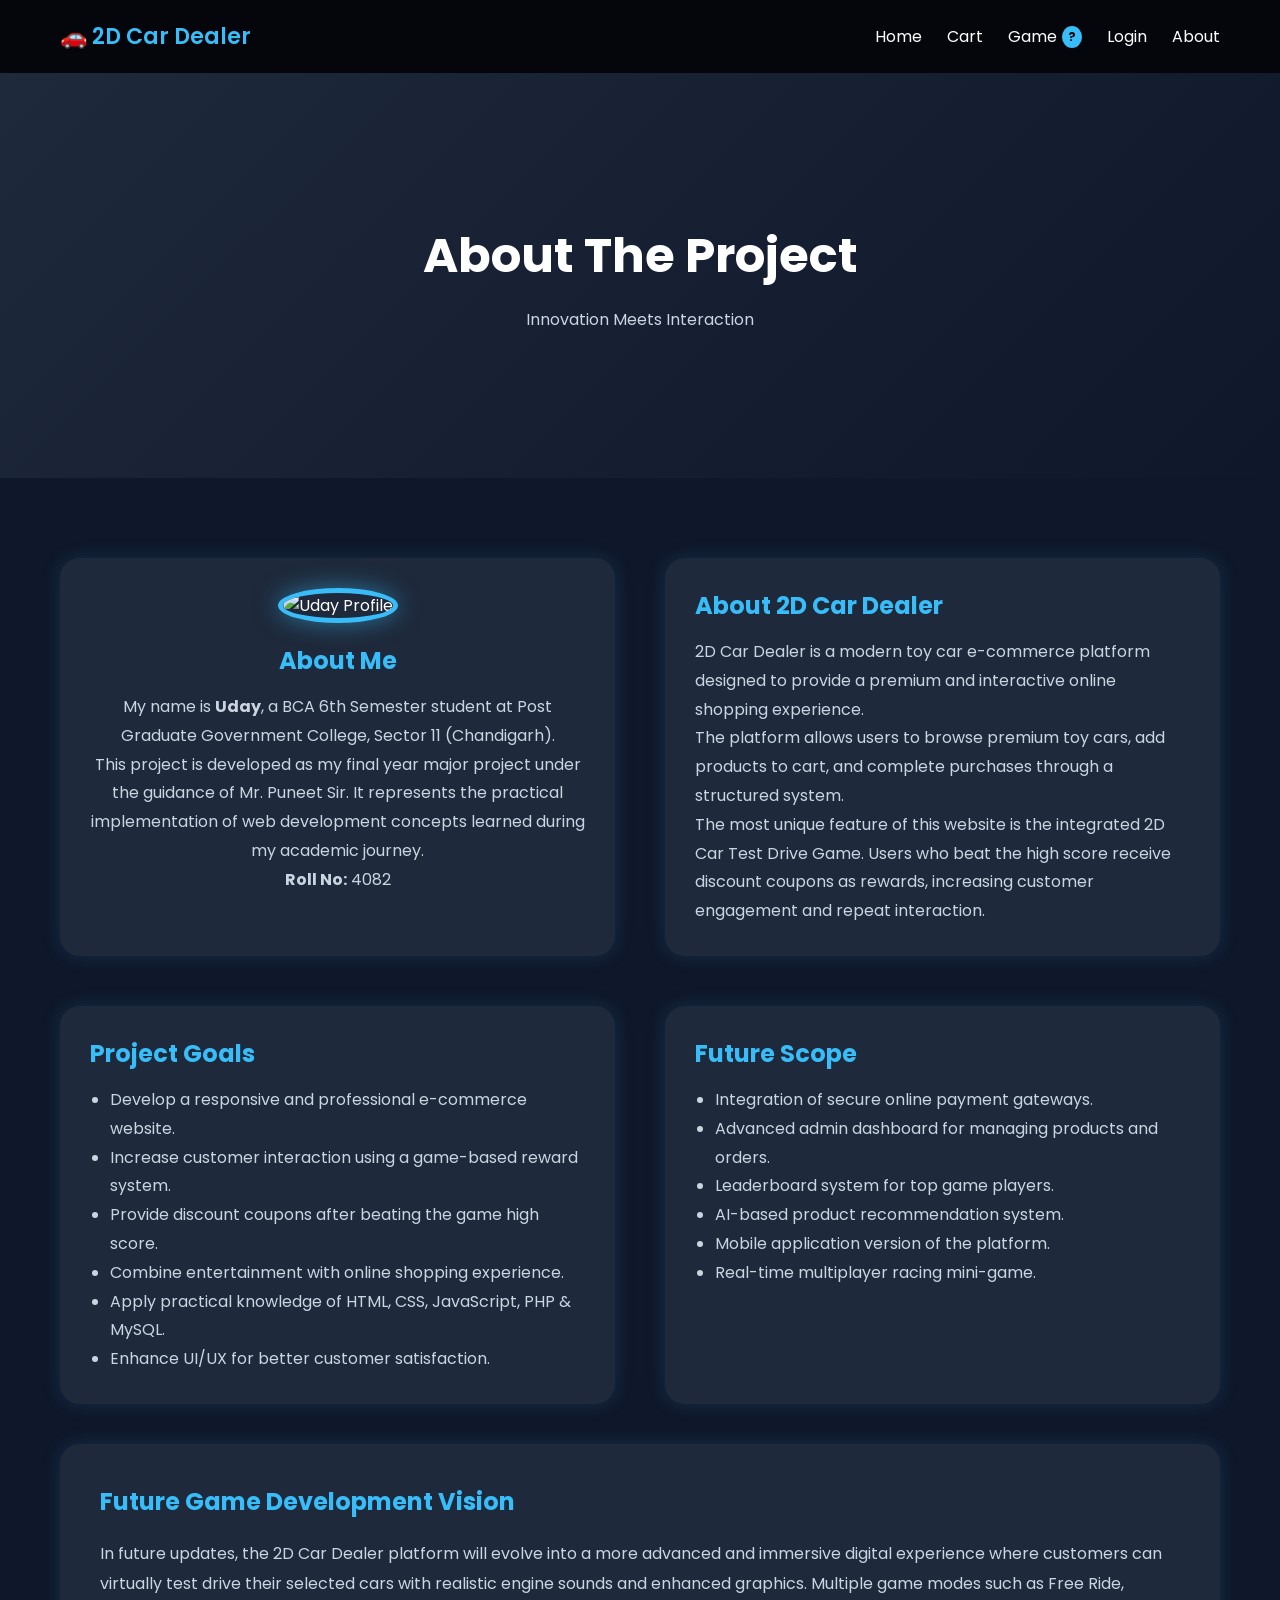
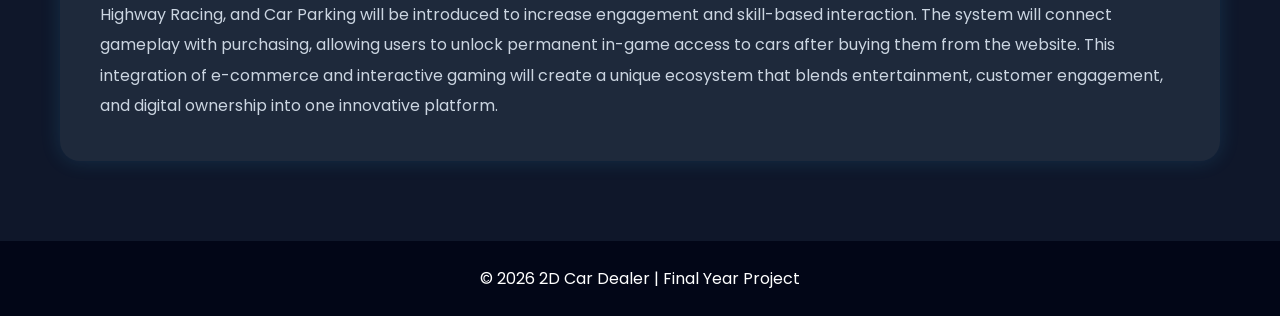
==== about.html @ c7999de4 "Add files via upload" ====
<!DOCTYPE html>
<html>
<head>
    <title>About | 2D Car Dealer</title>
    <link rel="stylesheet" href="style.css">
    <link href="https://fonts.googleapis.com/css2?family=Poppins:wght@300;500;700&display=swap" rel="stylesheet">

<style>

.about-grid{
    padding:80px 60px 40px 60px;
    display:grid;
    grid-template-columns:1fr 1fr;
    gap:50px;
}

.about-box{
    background:#1e293b;
    padding:30px;
    border-radius:20px;
    box-shadow:0 0 20px rgba(56,189,248,0.15);
    transition:0.4s;
}

.about-box:hover{
    transform:translateY(-8px);
    box-shadow:0 0 25px rgba(56,189,248,0.35);
}

.about-box h2{
    color:#38bdf8;
    margin-bottom:15px;
}

.about-box p, .about-box li{
    color:#cbd5e1;
    line-height:1.8;
}

.about-box ul{
    padding-left:20px;
}

/* Bottom Big Box */

.future-vision{
    margin:0 60px 80px 60px;
    background:#1e293b;
    padding:40px;
    border-radius:20px;
    box-shadow:0 0 20px rgba(56,189,248,0.15);
    transition:0.4s;
}

.future-vision:hover{
    transform:translateY(-8px);
    box-shadow:0 0 25px rgba(56,189,248,0.35);
}

.future-vision h2{
    color:#38bdf8;
    margin-bottom:20px;
}

.future-vision p{
    color:#cbd5e1;
    line-height:1.9;
}

/* Profile */

.profile-section{
    text-align:center;
}

.profile-section img{
    width:200px;
    height:200px;
    border-radius:50%;
    object-fit:cover;
    border:5px solid #38bdf8;
    box-shadow:0 0 25px rgba(56,189,248,0.5);
    margin-bottom:20px;
    transition:0.4s;
}

.profile-section img:hover{
    transform:scale(1.05);
}

.profile-details{
    margin-top:10px;
}

@media(max-width:900px){
    .about-grid{
        grid-template-columns:1fr;
    }

    .future-vision{
        margin:40px 30px;
    }
}

</style>

</head>
<body>

<header>
    <div class="logo">🚗 2D Car Dealer</div>
    <nav>
        <a href="index.html">Home</a>
        <a href="#">Cart</a>

        <div class="game-nav">
            <a href="#">Game</a>
            <span class="info-icon" onclick="showGameInfo()">?</span>
        </div>

        <a href="#">Login</a>
        <a href="about.html">About</a>
    </nav>
</header>

<section class="hero" style="height:45vh;">
    <div>
        <h1>About The Project</h1>
        <p>Innovation Meets Interaction</p>
    </div>
</section>

<section class="about-grid">

    <div class="about-box profile-section">
        <img src="mypic.jpeg" alt="Uday Profile">

        <h2>About Me</h2>

        <div class="profile-details">
        <p>
        My name is <strong>Uday</strong>, a BCA 6th Semester student at 
        Post Graduate Government College, Sector 11 (Chandigarh).
        </p>

        <p>
        This project is developed as my final year major project under the guidance of 
        Mr. Puneet Sir. It represents the practical implementation of web development 
        concepts learned during my academic journey.
        </p>

        <p>
        <strong>Roll No:</strong> 4082
        </p>
        </div>
    </div>

    <div class="about-box">
        <h2>About 2D Car Dealer</h2>

        <p>
        2D Car Dealer is a modern toy car e-commerce platform designed to provide a 
        premium and interactive online shopping experience.
        </p>

        <p>
        The platform allows users to browse premium toy cars, add products to cart, 
        and complete purchases through a structured system.
        </p>

        <p>
        The most unique feature of this website is the integrated 2D Car Test Drive Game. 
        Users who beat the high score receive discount coupons as rewards, increasing 
        customer engagement and repeat interaction.
        </p>
    </div>

    <div class="about-box">
        <h2>Project Goals</h2>
        <ul>
            <li>Develop a responsive and professional e-commerce website.</li>
            <li>Increase customer interaction using a game-based reward system.</li>
            <li>Provide discount coupons after beating the game high score.</li>
            <li>Combine entertainment with online shopping experience.</li>
            <li>Apply practical knowledge of HTML, CSS, JavaScript, PHP & MySQL.</li>
            <li>Enhance UI/UX for better customer satisfaction.</li>
        </ul>
    </div>

    <div class="about-box">
        <h2>Future Scope</h2>
        <ul>
            <li>Integration of secure online payment gateways.</li>
            <li>Advanced admin dashboard for managing products and orders.</li>
            <li>Leaderboard system for top game players.</li>
            <li>AI-based product recommendation system.</li>
            <li>Mobile application version of the platform.</li>
            <li>Real-time multiplayer racing mini-game.</li>
        </ul>
    </div>

</section>

<!-- Bottom Full Width Box -->

<div class="future-vision">
    <h2>Future Game Development Vision</h2>
    <p>
    In future updates, the 2D Car Dealer platform will evolve into a more advanced and immersive digital experience where customers can virtually test drive their selected cars with realistic engine sounds and enhanced graphics. Multiple game modes such as Free Ride, Highway Racing, and Car Parking will be introduced to increase engagement and skill-based interaction. The system will connect gameplay with purchasing, allowing users to unlock permanent in-game access to cars after buying them from the website. This integration of e-commerce and interactive gaming will create a unique ecosystem that blends entertainment, customer engagement, and digital ownership into one innovative platform.
    </p>
</div>

<footer>
    <p>© 2026 2D Car Dealer | Final Year Project</p>
</footer>

<script>
function showGameInfo(){
    alert("Play our Car Test Drive Challenge! Beat the high score and win an exclusive discount coupon for your next purchase.");
}
</script>

</body>
</html>
---- style.css ----
*{
    margin:0;
    padding:0;
    box-sizing:border-box;
    font-family:'Poppins',sans-serif;
}

body{
    background:#0f172a;
    color:white;
}

/* HEADER */

header{
    display:flex;
    justify-content:space-between;
    align-items:center;
    padding:20px 60px;
    background:rgba(0,0,0,0.7);
    backdrop-filter:blur(10px);
    position:sticky;
    top:0;
    z-index:1000;
}

.logo{
    font-size:22px;
    font-weight:600;
    color:#38bdf8;
}

nav{
    display:flex;
    align-items:center;
    gap:25px;
}

nav a{
    color:white;
    text-decoration:none;
    transition:0.3s;
}

nav a:hover{
    color:#38bdf8;
}

.game-nav{
    display:flex;
    align-items:center;
    gap:5px;
}

.info-icon{
    background:#38bdf8;
    color:black;
    font-size:12px;
    padding:2px 6px;
    border-radius:50%;
    cursor:pointer;
    font-weight:bold;
}

/* HERO */

.hero{
    height:85vh;
    display:flex;
    justify-content:center;
    align-items:center;
    text-align:center;
    background:linear-gradient(135deg,#1e293b,#0f172a);
}

.hero h1{
    font-size:48px;
    margin-bottom:15px;
}

.hero p{
    color:#cbd5e1;
}

.shop-btn{
    margin-top:25px;
    padding:14px 35px;
    border:none;
    border-radius:30px;
    background:linear-gradient(90deg,#38bdf8,#6366f1);
    color:white;
    font-size:16px;
    cursor:pointer;
    transition:0.3s;
}

.shop-btn:hover{
    transform:scale(1.1);
}

/* PRODUCTS */

.products{
    display:grid;
    grid-template-columns:repeat(auto-fit,minmax(250px,1fr));
    gap:30px;
    padding:80px 60px;
}

.product-card{
    background:#ffffff;
    border-radius:15px;
    padding:20px;
    text-align:center;
    color: #020617;
    transition:0.3s;
}

.product-card:hover{
    transform:translateY(-8px);
    box-shadow:0 0 20px rgba(56,189,248,0.4);
}

.product-card img{
    width:100%;
    height:180px;
    object-fit:contain;
}

.price{
    color:#162d36;
    font-weight:bold;
    margin:10px 0;
}

.buttons{
    display:flex;
    justify-content:space-between;
}

.buy-btn{
    background:#ef4444;
    border:none;
    padding:8px 12px;
    color:white;
    border-radius:6px;
    cursor:pointer;
}

.cart-btn{
    background:#6366f1;
    border:none;
    padding:8px 12px;
    color:white;
    border-radius:6px;
    cursor:pointer;
}

.buy-btn:hover{
    background:#dc2626;
}

.cart-btn:hover{
    background:#4f46e5;
}

.hidden{
    display:none;
}

.see-more-container{
    text-align:center;
    margin-bottom:50px;
}

.see-more-btn{
    padding:12px 30px;
    border:none;
    border-radius:25px;
    background:#38bdf8;
    color:black;
    font-weight:600;
    cursor:pointer;
}

footer{
    background:#020617;
    padding:25px;
    text-align:center;
}
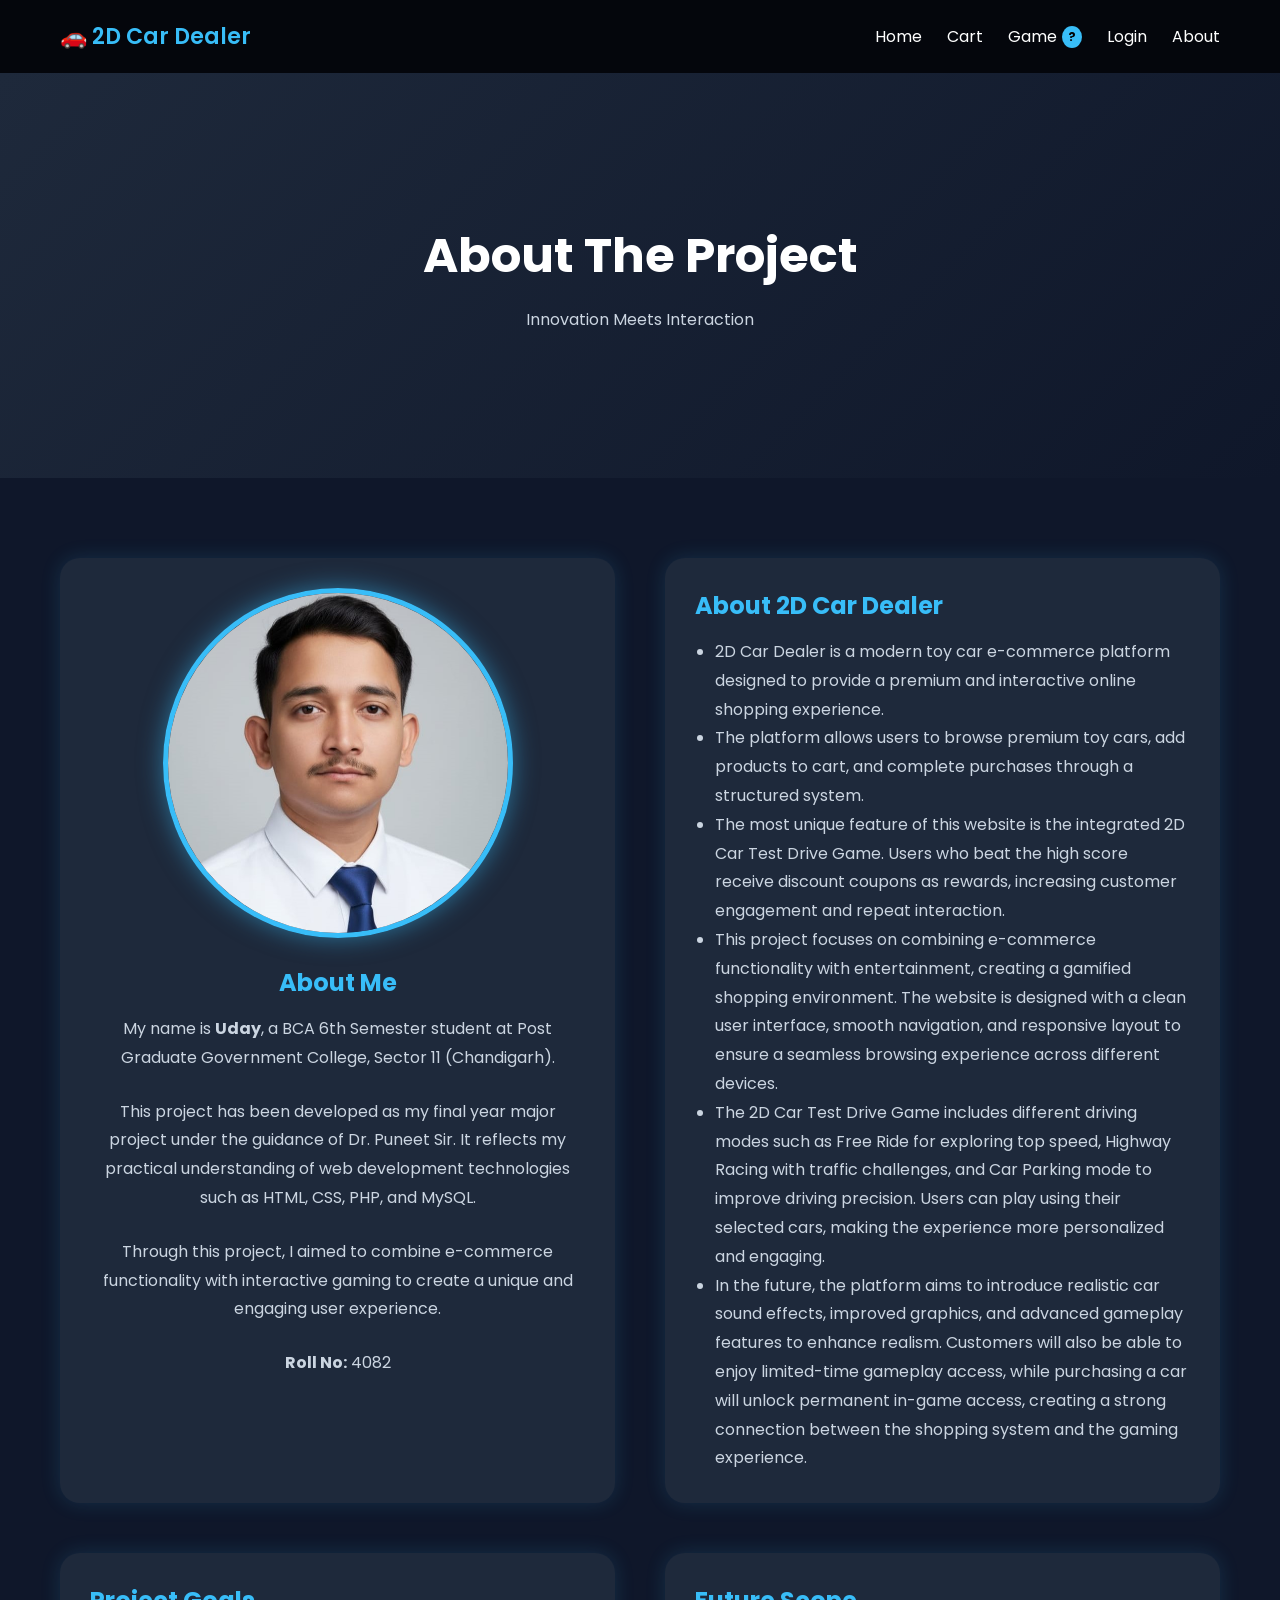
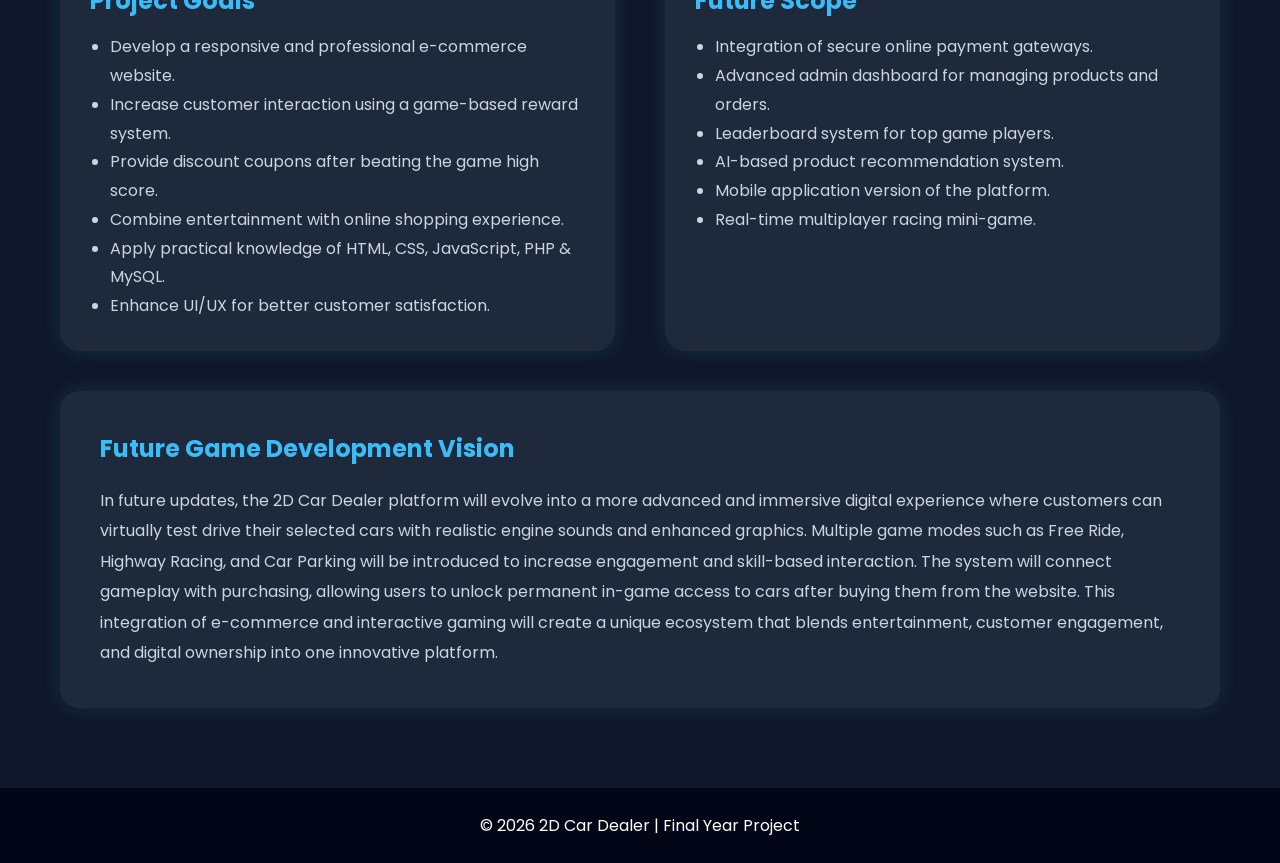
==== commit 93649e38: "game files" ====
--- a/about.html
+++ b/about.html
@@ -1,6 +1,7 @@
 <!DOCTYPE html>
 <html>
 <head>
+    <meta charset="UTF-8">
     <title>About | 2D Car Dealer</title>
     <link rel="stylesheet" href="style.css">
     <link href="https://fonts.googleapis.com/css2?family=Poppins:wght@300;500;700&display=swap" rel="stylesheet">
@@ -74,8 +75,8 @@
 }
 
 .profile-section img{
-    width:200px;
-    height:200px;
+    width:350px;
+    height:350px;
     border-radius:50%;
     object-fit:cover;
     border:5px solid #38bdf8;
@@ -118,7 +119,7 @@
             <span class="info-icon" onclick="showGameInfo()">?</span>
         </div>
 
-        <a href="#">Login</a>
+        <a href="login.html">Login</a>
         <a href="about.html">About</a>
     </nav>
 </header>
@@ -133,7 +134,7 @@
 <section class="about-grid">
 
     <div class="about-box profile-section">
-        <img src="mypic.jpeg" alt="Uday Profile">
+        <img src="Z/mypic.jpeg" alt="Uday Profile">
 
         <h2>About Me</h2>
 
@@ -141,13 +142,16 @@
         <p>
         My name is <strong>Uday</strong>, a BCA 6th Semester student at 
         Post Graduate Government College, Sector 11 (Chandigarh).
-        </p>
+        </p><br>
 
         <p>
-        This project is developed as my final year major project under the guidance of 
-        Mr. Puneet Sir. It represents the practical implementation of web development 
-        concepts learned during my academic journey.
-        </p>
+        This project has been developed as my final year major project under the 
+    guidance of Dr. Puneet Sir. It reflects my practical understanding of 
+    web development technologies such as HTML, CSS, PHP, and MySQL.
+        </p><br><p>
+    Through this project, I aimed to combine e-commerce functionality with 
+    interactive gaming to create a unique and engaging user experience.
+        </p><br>
 
         <p>
         <strong>Roll No:</strong> 4082
@@ -156,24 +160,48 @@
     </div>
 
     <div class="about-box">
-        <h2>About 2D Car Dealer</h2>
-
-        <p>
-        2D Car Dealer is a modern toy car e-commerce platform designed to provide a 
-        premium and interactive online shopping experience.
-        </p>
-
-        <p>
-        The platform allows users to browse premium toy cars, add products to cart, 
-        and complete purchases through a structured system.
-        </p>
-
-        <p>
-        The most unique feature of this website is the integrated 2D Car Test Drive Game. 
-        Users who beat the high score receive discount coupons as rewards, increasing 
-        customer engagement and repeat interaction.
-        </p>
-    </div>
+    <h2>About 2D Car Dealer</h2>
+<ul>
+    <li><p>
+    2D Car Dealer is a modern toy car e-commerce platform designed to provide a 
+    premium and interactive online shopping experience.
+    </p></li>
+
+    <li><p>
+    The platform allows users to browse premium toy cars, add products to cart, 
+    and complete purchases through a structured system.
+    </p></li>
+
+    <li><p>
+    The most unique feature of this website is the integrated 2D Car Test Drive Game. 
+    Users who beat the high score receive discount coupons as rewards, increasing 
+    customer engagement and repeat interaction.
+    </p></li>
+
+    <li><p>
+    This project focuses on combining e-commerce functionality with entertainment, 
+    creating a gamified shopping environment. The website is designed with a clean 
+    user interface, smooth navigation, and responsive layout to ensure a seamless 
+    browsing experience across different devices.
+    </p></li>
+
+    <li><p>
+    The 2D Car Test Drive Game includes different driving modes such as Free Ride 
+    for exploring top speed, Highway Racing with traffic challenges, and Car Parking 
+    mode to improve driving precision. Users can play using their selected cars, 
+    making the experience more personalized and engaging.
+    </p></li>
+
+    <li><p>
+    In the future, the platform aims to introduce realistic car sound effects, 
+    improved graphics, and advanced gameplay features to enhance realism. 
+    Customers will also be able to enjoy limited-time gameplay access, while 
+    purchasing a car will unlock permanent in-game access, creating a strong 
+    connection between the shopping system and the gaming experience.
+    </p></li>
+</ul>
+    
+</div>
 
     <div class="about-box">
         <h2>Project Goals</h2>
